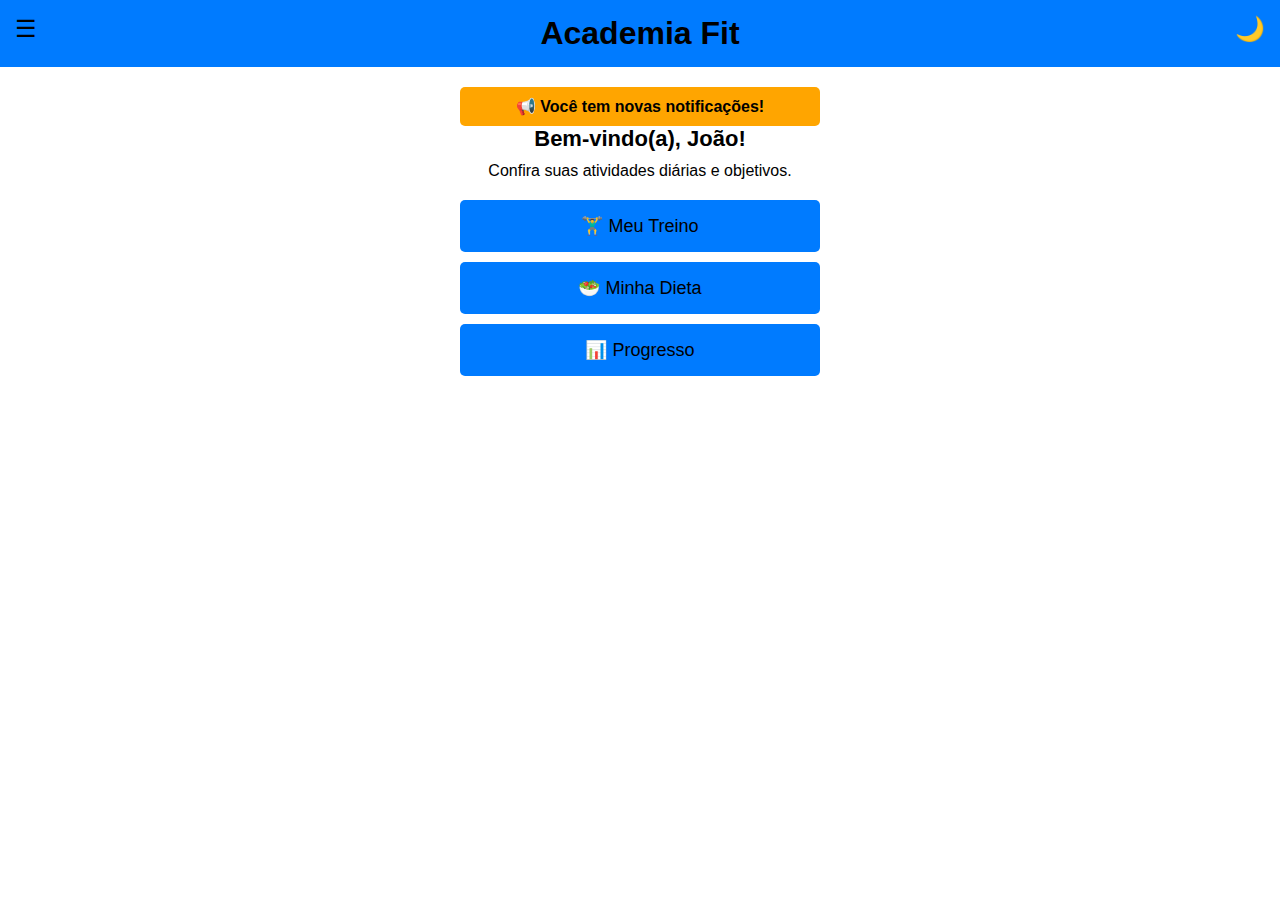
==== front_end/home.html @ 0b101832 "teste" ====
<!DOCTYPE html>
<html lang="pt-BR">
<head>
    <meta charset="UTF-8">
    <meta name="viewport" content="width=device-width, initial-scale=1.0">
    <title>Home - Academia Fit</title>
    <link rel="stylesheet" href="home.css">
</head>
<body>
    <header>
        <div class="menu-toggle" id="menuToggle">☰</div>
        <h1>Academia Fit</h1>
    </header>

    <nav id="mobileMenu" class="hidden">
        <ul>
            <li><a href="#">Início</a></li>
            <li><a href="#">Treinos</a></li>
            <li><a href="#">Dieta</a></li>
            <li><a href="#">Perfil</a></li>
        </ul>
    </nav>

    <div class="container">
        <!-- Notificações -->
        <div class="notificacoes" id="notificacoes">
            <span>📢 Nenhuma nova notificação</span>
            <button id="closeNotification" class="close-btn">X</button>
        </div>

        <section class="welcome">
            <h2>Bem-vindo(a), <span id="username">Usuário</span>!</h2>
            <p>Confira suas atividades diárias e objetivos.</p>
        </section>

        <section class="cards">
            <div class="card">🏋️‍♂️ Meu Treino</div>
            <div class="card">🥗 Minha Dieta</div>
            <div class="card">📊 Progresso</div>
        </section>
    </div>

    <!-- Botão de alternância de tema (apenas ícone) -->
    <button class="theme-toggle" id="toggleTheme">🌙</button>

    <script src="home.js"></script>
</body>
</html>
---- front_end/home.css ----
/* Reset básico */
* {
    margin: 0;
    padding: 0;
    box-sizing: border-box;
    font-family: Arial, sans-serif;
}

/* Corpo */
body {
    display: flex;
    flex-direction: column;
    align-items: center;
    height: 100vh;
    width: 100%;
    transition: background-color 0.3s, color 0.3s;
}

/* Cabeçalho */
header {
    width: 100%;
    background: #007bff;
    padding: 15px;
    text-align: center;
    position: relative;
}

/* Menu Toggle */
.menu-toggle {
    position: absolute;
    left: 15px;
    top: 15px;
    font-size: 24px;
    cursor: pointer;
}

/* Menu Mobile */
nav {
    position: absolute;
    top: 60px;
    left: 0;
    width: 100%;
    background: #333;
    display: none;
    flex-direction: column;
}

nav ul {
    list-style: none;
    padding: 0;
}

nav ul li {
    text-align: center;
    padding: 10px;
}

nav ul li a {
    color: white;
    text-decoration: none;
    font-size: 18px;
}

.hidden {
    display: none;
}

/* Container */
.container {
    width: 100%;
    max-width: 400px;
    text-align: center;
    padding: 20px;
}

/* Notificações */
.notificacoes {
    background: #ffa500;
    padding: 10px;
    border-radius: 5px;
    text-align: center;
    font-weight: bold;
    display: none;
    position: relative;
}

.close-btn {
    background: transparent;
    border: none;
    color: white;
    font-size: 20px;
    cursor: pointer;
    position: absolute;
    right: 10px;
    top: 5px;
}

.notificacoes span {
    margin-right: 25px;
}

/* Boas-vindas */
.welcome h2 {
    font-size: 22px;
    margin-bottom: 10px;
}

/* Cards */
.cards {
    display: flex;
    flex-direction: column;
    gap: 10px;
    margin-top: 20px;
}

.card {
    background: #007bff;
    padding: 15px;
    border-radius: 5px;
    font-size: 18px;
    cursor: pointer;
    transition: background 0.3s;
}

.card:hover {
    background: #0056b3;
}

/* Botão de alternância de tema (apenas ícone) */
.theme-toggle {
    position: absolute;
    top: 15px;
    right: 15px;
    font-size: 24px;
    background-color: transparent;
    color: white;
    border: none;
    cursor: pointer;
}

.theme-toggle:hover {
    background-color: transparent;
}

/* Responsividade */
@media (max-width: 480px) {
    .container {
        padding: 15px;
    }

    h2 {
        font-size: 20px;
    }

    .card {
        font-size: 16px;
        padding: 12px;
    }
}

/* Modo Escuro */
body.dark-mode {
    background-color: #121212;
    color: white;
}

body.dark-mode header {
    background: #1a73e8;
}

body.dark-mode .card {
    background: #1a73e8;
}

body.dark-mode .card:hover {
    background: #3b8adb;
}

body.dark-mode .notificacoes {
    background: #ff5722;
}

body.dark-mode .theme-toggle {
    background-color: #ff9800;
}

body.dark-mode .theme-toggle:hover {
    background-color: #e65100;
}
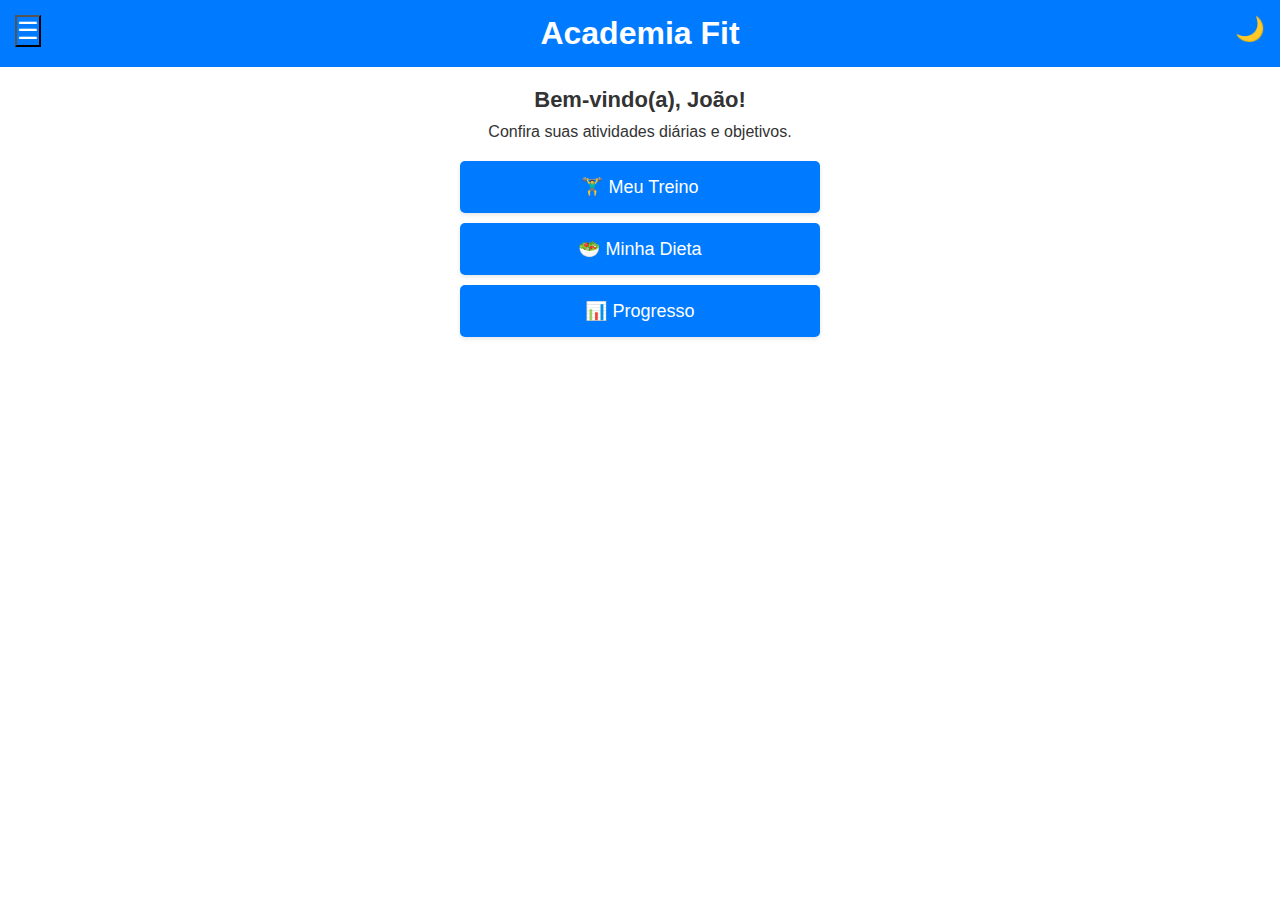
==== commit 92b4bc00: "testando" ====
--- a/front_end/home.html
+++ b/front_end/home.html
@@ -8,11 +8,11 @@
 </head>
 <body>
     <header>
-        <div class="menu-toggle" id="menuToggle">☰</div>
+        <button class="menu-toggle" id="menuToggle" aria-label="Abrir menu">☰</button>
         <h1>Academia Fit</h1>
     </header>
 
-    <nav id="mobileMenu" class="hidden">
+    <nav id="mobileMenu" class="hidden" aria-label="Menu de navegação móvel">
         <ul>
             <li><a href="#">Início</a></li>
             <li><a href="#">Treinos</a></li>
@@ -21,28 +21,25 @@
         </ul>
     </nav>
 
-    <div class="container">
-        <!-- Notificações -->
-        <div class="notificacoes" id="notificacoes">
-            <span>📢 Nenhuma nova notificação</span>
-            <button id="closeNotification" class="close-btn">X</button>
-        </div>
+    <main class="container">
+        <section class="notificacoes" id="notificacoes" aria-label="Notificações">
+            <span></span> <button id="closeNotification" class="close-btn" aria-label="Fechar notificação">X</button>
+        </section>
 
-        <section class="welcome">
+        <section class="welcome" aria-label="Boas-vindas">
             <h2>Bem-vindo(a), <span id="username">Usuário</span>!</h2>
             <p>Confira suas atividades diárias e objetivos.</p>
         </section>
 
-        <section class="cards">
-            <div class="card">🏋️‍♂️ Meu Treino</div>
-            <div class="card">🥗 Minha Dieta</div>
-            <div class="card">📊 Progresso</div>
+        <section class="cards" aria-label="Ações rápidas">
+            <div class="card" data-action="treino">🏋️‍♂️ Meu Treino</div>
+            <div class="card" data-action="dieta">🥗 Minha Dieta</div>
+            <div class="card" data-action="progresso">📊 Progresso</div>
         </section>
-    </div>
+    </main>
 
-    <!-- Botão de alternância de tema (apenas ícone) -->
-    <button class="theme-toggle" id="toggleTheme">🌙</button>
+    <button class="theme-toggle" id="toggleTheme" aria-label="Alternar tema">🌙</button>
 
     <script src="home.js"></script>
 </body>
-</html>
+</html>--- a/front_end/home.css
+++ b/front_end/home.css
@@ -6,23 +6,40 @@
     font-family: Arial, sans-serif;
 }
 
+/* Variáveis CSS */
+:root {
+    --primary-color: #007bff;
+    --primary-darker-color: #0069d9; /* Azul um pouco mais escuro */
+    --secondary-color: #ffa500;
+    --dark-mode-bg: #121212;
+    --dark-mode-card: #1a73e8;
+    --dark-mode-card-hover: #2196F3; /* Azul um pouco mais escuro */
+    --dark-mode-notification: #ff5722;
+    --dark-mode-theme-toggle: #ff9800;
+    --text-color: #333;
+    --text-color-light: white;
+    --container-max-width: 400px;
+    --transition-duration: 0.3s;
+}
 /* Corpo */
 body {
     display: flex;
     flex-direction: column;
     align-items: center;
-    height: 100vh;
-    width: 100%;
-    transition: background-color 0.3s, color 0.3s;
+    min-height: 100vh;
+    width: 100%;
+    transition: background-color var(--transition-duration), color var(--transition-duration);
+    color: var(--text-color);
 }
 
 /* Cabeçalho */
 header {
     width: 100%;
-    background: #007bff;
+    background: var(--primary-color);
     padding: 15px;
     text-align: center;
-    position: relative;
+    position: relative; /* Certifique-se de que isso esteja aqui */
+    color: var(--text-color-light);
 }
 
 /* Menu Toggle */
@@ -32,6 +49,9 @@
     top: 15px;
     font-size: 24px;
     cursor: pointer;
+    color: var(--text-color-light);
+    z-index: 1000;
+    background-color: transparent; /* Adicionado */
 }
 
 /* Menu Mobile */
@@ -43,8 +63,11 @@
     background: #333;
     display: none;
     flex-direction: column;
-}
-
+    color: var(--text-color-light);
+    z-index: 1000;
+    border: none; /* Adicionado */
+    outline: none; /* Adicionado */
+}
 nav ul {
     list-style: none;
     padding: 0;
@@ -56,7 +79,7 @@
 }
 
 nav ul li a {
-    color: white;
+    color: var(--text-color-light);
     text-decoration: none;
     font-size: 18px;
 }
@@ -68,26 +91,27 @@
 /* Container */
 .container {
     width: 100%;
-    max-width: 400px;
+    max-width: var(--container-max-width);
     text-align: center;
     padding: 20px;
 }
 
 /* Notificações */
 .notificacoes {
-    background: #ffa500;
+    background: var(--secondary-color);
     padding: 10px;
     border-radius: 5px;
     text-align: center;
     font-weight: bold;
     display: none;
     position: relative;
+    color: var(--text-color-light);
 }
 
 .close-btn {
     background: transparent;
     border: none;
-    color: white;
+    color: var(--text-color-light);
     font-size: 20px;
     cursor: pointer;
     position: absolute;
@@ -114,16 +138,18 @@
 }
 
 .card {
-    background: #007bff;
+    background: var(--primary-color);
     padding: 15px;
     border-radius: 5px;
     font-size: 18px;
     cursor: pointer;
-    transition: background 0.3s;
+    transition: background var(--transition-duration);
+    color: var(--text-color-light);
+    box-shadow: 0 2px 4px rgba(0, 0, 0, 0.1);
 }
 
 .card:hover {
-    background: #0056b3;
+    background: var(--primary-darker-color);
 }
 
 /* Botão de alternância de tema (apenas ícone) */
@@ -133,7 +159,7 @@
     right: 15px;
     font-size: 24px;
     background-color: transparent;
-    color: white;
+    color: var(--text-color-light);
     border: none;
     cursor: pointer;
 }
@@ -148,7 +174,7 @@
         padding: 15px;
     }
 
-    h2 {
+    .welcome h2 {
         font-size: 20px;
     }
 
@@ -160,30 +186,30 @@
 
 /* Modo Escuro */
 body.dark-mode {
-    background-color: #121212;
-    color: white;
+    background-color: var(--dark-mode-bg);
+    color: var(--text-color-light);
 }
 
 body.dark-mode header {
-    background: #1a73e8;
+    background: var(--dark-mode-card);
 }
 
 body.dark-mode .card {
-    background: #1a73e8;
+    background: var(--dark-mode-card);
 }
 
 body.dark-mode .card:hover {
-    background: #3b8adb;
+    background: var(--dark-mode-card-hover);
 }
 
 body.dark-mode .notificacoes {
-    background: #ff5722;
+    background: var(--dark-mode-notification);
 }
 
 body.dark-mode .theme-toggle {
-    background-color: #ff9800;
+    background-color: var(--dark-mode-theme-toggle);
 }
 
 body.dark-mode .theme-toggle:hover {
     background-color: #e65100;
-}
+}